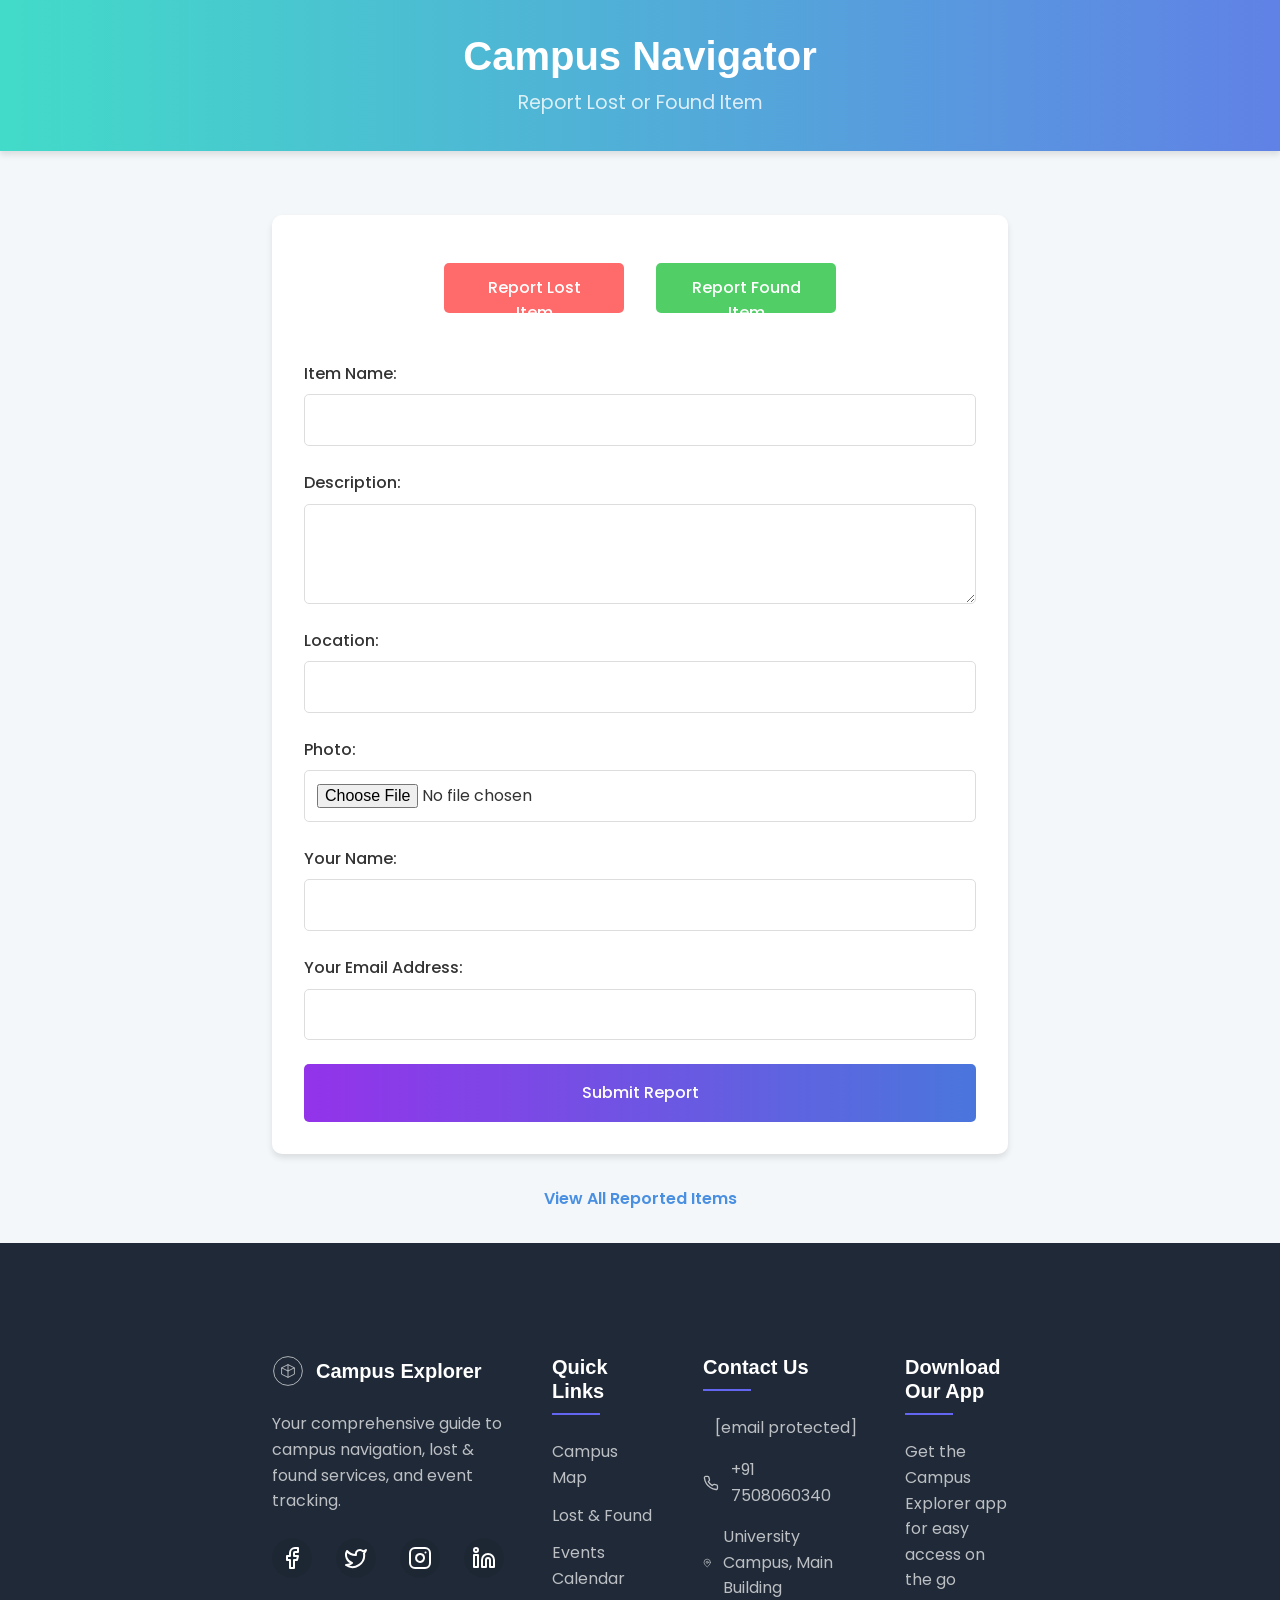
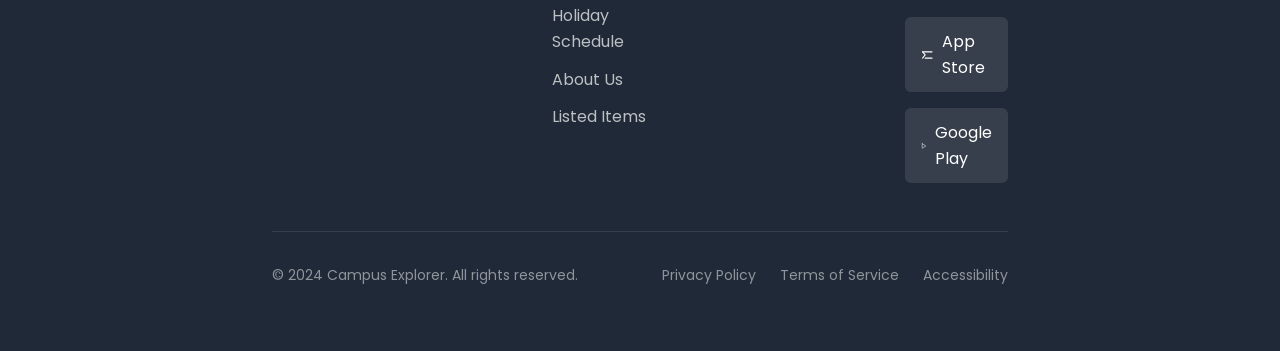
==== J-lost-form.html @ 0ab84459 "Update J-lost-form.html" ====
<!DOCTYPE html>
<html lang="en">
<head>
    <meta charset="UTF-8">
    <meta name="viewport" content="width=device-width, initial-scale=1.0">
    <title>Campus Navigator - Report Lost or Found Item</title>
    <link rel = "stylesheet" href = "styles.css">
    <script async src="https://www.googletagmanager.com/gtag/js?id=G-MWQYMQPYED"></script>
    <script>
    window.dataLayer = window.dataLayer || [];
    function gtag() {
    dataLayer.push(arguments);
    }
    gtag('js', new Date());
    gtag('config', 'G-MWQYMQPYED');
    </script>
    <link href="https://fonts.googleapis.com/css2?family=Poppins:wght@300;400;500;600;700&display=swap" rel="stylesheet">
    <style>
        :root {
            --primary-color: #4a90e2;
            --secondary-color: #f39c12;
            --background-color: #f4f7f9;
            --text-color: #333;
            --card-background: #ffffff;
            --shadow-color: rgba(0, 0, 0, 0.1);
        }

        * {
            margin: 0;
            padding: 0;
            box-sizing: border-box;
        }

        body {
            font-family: 'Poppins', sans-serif;
            background-color: var(--background-color);
            color: var(--text-color);
            line-height: 1.6;
        }

        .container {
            max-width: 800px;
            margin: 0 auto;
            padding: 2rem;
        }

        header {
            background: linear-gradient(to right,#42dbc9, #6081e6);
            color: white;
            text-align: center;
            padding: 2rem 0;
            margin-bottom: 2rem;
            box-shadow: 0 4px 6px var(--shadow-color);
        }

        h1 {
            font-size: 2.5rem;
            margin-bottom: 0.5rem;
        }

        .subtitle {
            font-size: 1.2rem;
            opacity: 0.8;
        }

        .form-container {
            background-color: var(--card-background);
            border-radius: 10px;
            padding: 2rem;
            box-shadow: 0 4px 6px var(--shadow-color);
        }

        .button-container {
            display: flex;
            justify-content: center;
            margin-bottom: 2rem;
        }

        .toggle-button {
            padding: 0.75rem 1.5rem;
            margin: 1rem;
            font-size: 1rem;
            border: none;
            border-radius: 5px;
            cursor: pointer;
            transition: background-color 0.3s ease, transform 0.1s, opacity 0.3s;
            font-weight: 500;
            width: 180px;
            height: 50px;
        }

        .toggle-button:hover {
            transform: translateY(-2px);
        }

        .toggle-button:active {
            transform: translateY(0);
        }

        .toggle-button.lost {
            background-color: #ff6b6b;
            color: white;
        }

        .toggle-button.found {
            background-color: #51cf66;
            color: white;
        }

        .toggle-button.inactive {
            opacity: 0.6;
        }

        form {
            display: flex;
            flex-direction: column;
        }

        label {
            margin-bottom: 0.5rem;
            font-weight: 500;
        }

        input, textarea {
            padding: 0.75rem;
            margin-bottom: 1.5rem;
            border: 1px solid #ddd;
            border-radius: 5px;
            font-size: 1rem;
            transition: border-color 0.3s ease;
        }

        input:focus, textarea:focus {
            outline: none;
            border-color: var(--primary-color);
        }

        textarea {
            resize: vertical;
            min-height: 100px;
        }

        button[type="submit"] {
            background: linear-gradient(to right, #9333ea,#4a76dc);
            color: white;
            padding: 1rem;
            border: none;
            border-radius: 5px;
            font-size: 1rem;
            cursor: pointer;
            transition: background-color 0.3s ease;
            font-weight: 500;
        }

        button[type="submit"]:hover {
            background-color: #3a7bd5;
        }

        .success-message, .error-message {
            padding: 1rem;
            border-radius: 5px;
            margin-top: 1rem;
            text-align: center;
            font-weight: 500;
        }

        .success-message {
            background-color: #d4edda;
            color: #155724;
        }

        .error-message {
            background-color: #f8d7da;
            color: #721c24;
        }

        .view-items-link {
            display: block;
            text-align: center;
            margin-top: 2rem;
            color: var(--primary-color);
            text-decoration: none;
            font-weight: 600;
            transition: color 0.3s ease;
        }

        .view-items-link:hover {
            color: #3a7bd5;
        }

        #verifyOTPButton {
            background: linear-gradient(to right, #9333ea, #db2777);
            color: white;
            padding: 0.4rem;
            border: none;
            border-radius: 5px;
            font-size: 1rem;
            cursor: pointer;
            transition: background-color 0.3s ease;
            font-weight: 500;
        }

        @media (max-width: 768px) {
            .container {
                padding: 1rem;
            }

            h1 {
                font-size: 2rem;
            }

            .form-container {
                padding: 1.5rem;
            }
        }
    </style>
</head>
<body>
    <header>
        <h1>Campus Navigator</h1>
        <p class="subtitle">Report Lost or Found Item</p>
    </header>

    <div class="container">
        <div class="form-container">
            <div class="button-container">
                <button id="lostButton" class="toggle-button lost">Report Lost Item</button>
                <button id="foundButton" class="toggle-button found">Report Found Item</button>
            </div>
            <form id="itemForm" enctype="multipart/form-data">
                <label for="name">Item Name:</label>
                <input type="text" id="name" name="name" required>
                
                <label for="description">Description:</label>
                <textarea id="description" name="description" required></textarea>
                
                <label for="location">Location:</label>
                <input type="text" id="location" name="location" required>
                
                <label for="photo">Photo:</label>
                <input type="file" id="photo" name="photo" accept="image/*">
                
                <label for="yourName">Your Name:</label>
                <input type="text" id="yourName" name="yourName" required>
                
                <label for="yourEmail">Your Email Address:</label>
                <input type="email" id="yourEmail" name="yourEmail" required pattern="^[a-zA-Z0-9]+[0-9]{4}\.(?:be|btech|mtech|phd)[a-zA-Z]{2,4}[0-9]{2}@chitkara\.edu\.in$" title="Please use your Chitkara University email (e.g., yourname1234.besce24@chitkara.edu.in)">
                
                <input type="hidden" id="status" name="status" value="lost">

                <div id="otpSection" style="display: none;">
                    <label for="otp">Enter OTP:</label>
                    <input type="text" id="otp" name="otp" required>
                    <button type="button" id="verifyOTPButton">Verify OTP</button>
                </div>
                
                <button type="submit">Submit Report</button>
            </form>
        </div>
        <div id="message"></div>
        <a href="M-listeditems.html" class="view-items-link">View All Reported Items</a>
    </div>

    <!-- Footer -->
    <footer class="footer">
        <div class="container">
            <div class="footer-grid">
                <div class="footer-section">
                    <div class="footer-logo">
                        <svg viewBox="0 0 100 100" fill="none" xmlns="http://www.w3.org/2000/svg" class="logo-svg">
                            <circle cx="50" cy="50" r="45" stroke="currentColor" stroke-width="2"/>
                            <path d="M30 40L50 30L70 40V60L50 70L30 60V40Z" stroke="currentColor" stroke-width="2"/>
                            <path d="M50 30V50M50 50V70M50 50L30 40M50 50L70 40" stroke="currentColor" stroke-width="2"/>
                        </svg>
                        <span>Campus Explorer</span>
                    </div>
                    <p>Your comprehensive guide to campus navigation, lost & found services, and event tracking.</p>
                    <div class="social-links">
                        <a href="#" class="social-link" aria-label="Facebook">
                            <svg xmlns="http://www.w3.org/2000/svg" width="24" height="24" viewBox="0 0 24 24" fill="none" stroke="currentColor" stroke-width="2" stroke-linecap="round" stroke-linejoin="round"><path d="M18 2h-3a5 5 0 0 0-5 5v3H7v4h3v8h4v-8h3l1-4h-4V7a1 1 0 0 1 1-1h3z"></path></svg>
                        </a>
                        <a href="#" class="social-link" aria-label="Twitter">
                            <svg xmlns="http://www.w3.org/2000/svg" width="24" height="24" viewBox="0 0 24 24" fill="none" stroke="currentColor" stroke-width="2" stroke-linecap="round" stroke-linejoin="round"><path d="M22 4s-.7 2.1-2 3.4c1.6 10-9.4 17.3-18 11.6 2.2.1 4.4-.6 6-2C3 15.5.5 9.6 3 5c2.2 2.6 5.6 4.1 9 4-.9-4.2 4-6.6 7-3.8 1.1 0 3-1.2 3-1.2z"></path></svg>
                        </a>
                        <a href="#" class="social-link" aria-label="Instagram">
                            <svg xmlns="http://www.w3.org/2000/svg" width="24" height="24" viewBox="0 0 24 24" fill="none" stroke="currentColor" stroke-width="2" stroke-linecap="round" stroke-linejoin="round"><rect x="2" y="2" width="20" height="20" rx="5" ry="5"></rect><path d="M16 11.37A4 4 0 1 1 12.63 8 4 4 0 0 1 16 11.37z"></path><line x1="17.5" y1="6.5" x2="17.51" y2="6.5"></line></svg>
                        </a>
                        <a href="#" class="social-link" aria-label="LinkedIn">
                            <svg xmlns="http://www.w3.org/2000/svg" width="24" height="24" viewBox="0 0 24 24" fill="none" stroke="currentColor" stroke-width="2" stroke-linecap="round" stroke-linejoin="round"><path d="M16 8a6 6 0 0 1 6 6v7h-4v-7a2 2 0 0 0-2-2 2 2 0 0 0-2 2v7h-4v-7a6 6 0 0 1 6-6z"></path><rect x="2" y="9" width="4" height="12"></rect><circle cx="4" cy="4" r="2"></circle></svg>
                        </a>
                    </div>
                </div>

                <div class="footer-section">
                    <h3>Quick Links</h3>
                    <ul class="footer-links">
                        <li><a href="#map">Campus Map</a></li>
                        <li><a href="#lost-found">Lost & Found</a></li>
                        <li><a href="#events">Events Calendar</a></li>
                        <li><a href="#holidays">Holiday Schedule</a></li>
                        <li><a href="#about">About Us</a></li>
                        <li><a href="#listed-items">Listed Items</a></li>
                    </ul>
                </div>

                <div class="footer-section">
                    <h3>Contact Us</h3>
                    <ul class="contact-info">
                        <li>
                            <svg xmlns="http://www.w3.org/2000/svg" width="16" height="16" viewBox="0 0 24 24" fill="none" stroke="currentColor" stroke-width="2" stroke-linecap="round" stroke-linejoin="round"><path d="M4 4h16c1.1 0 2 .9 2 2v12c0 1.1-.9 2-2 2H4c-1.1 0-2-.9-2-2V6c0-1.1.9-2 2-2z"></path><polyline points="22,6 12,13 2,6"></polyline></svg>
                            <a href="/cdn-cgi/l/email-protection#e98a86879d888a9da98a8884999c9a8c919985869b8c9bc78c8d9c"><span class="__cf_email__" data-cfemail="15767a7b6174766155767478656066706d65797a6770673b707160">[email&#160;protected]</span></a>
                        </li>
                        <li>
                            <svg xmlns="http://www.w3.org/2000/svg" width="16" height="16" viewBox="0 0 24 24" fill="none" stroke="currentColor" stroke-width="2" stroke-linecap="round" stroke-linejoin="round"><path d="M22 16.92v3a2 2 0 0 1-2.18 2 19.79 19.79 0 0 1-8.63-3.07 19.5 19.5 0 0 1-6-6 19.79 19.79 0 0 1-3.07-8.67A2 2 0 0 1 4.11 2h3a2 2 0 0 1 2 1.72 12.84 12.84 0 0 0 .7 2.81 2 2 0 0 1-.45 2.11L8.09 9.91a16 16 0 0 0 6 6l1.27-1.27a2 2 0 0 1 2.11-.45 12.84 12.84 0 0 0 2.81.7A2 2 0 0 1 22 16.92z"></path></svg>
                            <a href="tel:+917508060340">+91 7508060340</a>
                        </li>
                        <li>
                            <svg xmlns="http://www.w3.org/2000/svg" width="16" height="16" viewBox="0 0 24 24" fill="none" stroke="currentColor" stroke-width="2" stroke-linecap="round" stroke-linejoin="round"><path d="M21 10c0 7-9 13-9 13s-9-6-9-13a9 9 0 0 1 18 0z"></path><circle cx="12" cy="10" r="3"></circle></svg>
                            University Campus, Main Building
                        </li>
                    </ul>
                </div>

                <div class="footer-section">
                    <h3>Download Our App</h3>
                    <p>Get the Campus Explorer app for easy access on the go</p>
                    <div class="app-buttons">
                        <a href="#" class="app-button">
                            <svg xmlns="http://www.w3.org/2000/svg" width="20" height="20" viewBox="0 0 24 24" fill="none" stroke="currentColor" stroke-width="2" stroke-linecap="round" stroke-linejoin="round"><path d="M3 6l5 5.794L3 18"/><path d="M3 6h18"/><path d="M21 18H8"/></svg>
                            App Store
                        </a>
                        <a href="#" class="app-button">
                            <svg xmlns="http://www.w3.org/2000/svg" width="20" height="20" viewBox="0 0 24 24" fill="none" stroke="currentColor" stroke-width="2" stroke-linecap="round" stroke-linejoin="round"><polygon points="5 3 19 12 5 21 5 3"></polygon></svg>
                            Google Play
                        </a>
                    </div>
                </div>
            </div>

            <div class="footer-bottom">
                <p>&copy; 2024 Campus Explorer. All rights reserved.</p>
                <div class="footer-bottom-links">
                    <a href="#">Privacy Policy</a>
                    <a href="#">Terms of Service</a>
                    <a href="#">Accessibility</a>
                </div>
            </div>
        </div>
    </footer>
    
    <script>
        const API_URL = 'https://campusnav.onrender.com/api';
        let currentStatus = 'lost';
        let emailVerified = false;

        const lostButton = document.getElementById('lostButton');
        const foundButton = document.getElementById('foundButton');
        const form = document.getElementById('itemForm');
        const messageDiv = document.getElementById('message');
        const emailInput = document.getElementById('yourEmail');
        const otpSection = document.getElementById('otpSection');
        const verifyOTPButton = document.getElementById('verifyOTPButton');

        lostButton.addEventListener('click', () => setStatus('lost'));
        foundButton.addEventListener('click', () => setStatus('found'));

        function setStatus(status) {
            currentStatus = status;
            lostButton.classList.toggle('inactive', status !== 'lost');
            foundButton.classList.toggle('inactive', status !== 'found');
            form.querySelector('button[type="submit"]').style.background = 
                status === 'lost' ? 'linear-gradient(to right, #ff6b6b, #ff8e8e)' : 'linear-gradient(to right, #51cf66, #69db7c)';
            document.getElementById('status').value = status;
            console.log('Status set to:', status); // Add this line for debugging
        }

        emailInput.addEventListener('blur', async () => {
            if (emailInput.checkValidity()) {
                try {
                    const response = await fetch(`${API_URL}/request-otp`, {
                        method: 'POST',
                        headers: {
                            'Content-Type': 'application/json',
                        },
                        body: JSON.stringify({ email: emailInput.value }),
                    });

                    if (response.ok) {
                        showMessage('OTP sent to your email. Please check and enter below.', 'success');
                        otpSection.style.display = 'block';
                        emailVerified = false; // Reset verification status
                    } else {
                        showMessage('Error sending OTP. Please try again.', 'error');
                    }
                } catch (error) {
                    console.error('Error:', error);
                    showMessage('An error occurred. Please try again later.', 'error');
                }
            }
        });

        verifyOTPButton.addEventListener('click', async () => {
            const otp = document.getElementById('otp').value;
            try {
                const response = await fetch(`${API_URL}/verify-otp`, {
                    method: 'POST',
                    headers: {
                        'Content-Type': 'application/json',
                    },
                    body: JSON.stringify({ 
                        email: emailInput.value, 
                        otp: otp 
                    }),
                });

                const data = await response.json();
                if (response.ok) {
                    showMessage('Email verified successfully!', 'success');
                    emailVerified = true;
                    otpSection.style.display = 'none';
                } else {
                    showMessage(data.message || 'Invalid OTP. Please try again.', 'error');
                    emailVerified = false;
                }
            } catch (error) {
                console.error('Error:', error);
                showMessage('An error occurred. Please try again later.', 'error');
                emailVerified = false;
            }
        });

        form.addEventListener('submit', async (e) => {
            e.preventDefault();
            if (!emailVerified) {
                showMessage('Please verify your email before submitting.', 'error');
                return;
            }

            const formData = new FormData(form);
            // Make sure status is sent as a single string value
            const statusInput = document.getElementById('status');
            formData.set('status', statusInput.value);

            try {
                const response = await fetch(`${API_URL}/items`, {
                    method: 'POST',
                    body: formData,
                });

                const data = await response.json();
                if (response.ok) {
                    showMessage('Item reported successfully!', 'success');
                    form.reset();
                    emailVerified = false;
                    otpSection.style.display = 'none';
                } else {
                    showMessage(data.message || 'Error reporting item. Please try again.', 'error');
                }
            } catch (error) {
                console.error('Error:', error);
                showMessage('An error occurred. Please try again later.', 'error');
            }
        });

        function showMessage(text, type) {
            messageDiv.textContent = text;
            messageDiv.className = type === 'success' ? 'success-message' : 'error-message';
            messageDiv.style.display = 'block';
            setTimeout(() => {
                messageDiv.style.display = 'none';
                messageDiv.textContent = '';
                messageDiv.className = '';
            }, 5000);
        }
    </script>
</body>
</html>
---- styles.css ----
/* Base Styles */
:root {
    --color-primary: #6366f1;
    --color-primary-light: #818cf8;
    --color-primary-dark: #4f46e5;
    --color-secondary: #10b981;
    --color-secondary-light: #34d399;
    --color-secondary-dark: #059669;
    --color-accent: #f97316;
    --color-accent-light: #fb923c;
    --color-accent-dark: #ea580c;
    --color-background: #ffffff;
    --color-background-alt: #f9fafb;
    --color-text: #1f2937;
    --color-text-light: #4b5563;
    --color-text-lighter: #9ca3af;
    --color-border: #e5e7eb;
    --color-success: #10b981;
    --color-warning: #f59e0b;
    --color-error: #ef4444;
    --color-info: #3b82f6;
    --font-sans: 'Inter', -apple-system, BlinkMacSystemFont, 'Segoe UI', Roboto, Oxygen, Ubuntu, Cantarell, 'Open Sans', 'Helvetica Neue', sans-serif;
    --font-display: 'Space Grotesk', var(--font-sans);
    --shadow-sm: 0 1px 2px 0 rgba(0, 0, 0, 0.05);
    --shadow: 0 4px 6px -1px rgba(0, 0, 0, 0.1), 0 2px 4px -1px rgba(0, 0, 0, 0.06);
    --shadow-md: 0 10px 15px -3px rgba(0, 0, 0, 0.1), 0 4px 6px -2px rgba(0, 0, 0, 0.05);
    --shadow-lg: 0 20px 25px -5px rgba(0, 0, 0, 0.1), 0 10px 10px -5px rgba(0, 0, 0, 0.04);
    --shadow-xl: 0 25px 50px -12px rgba(0, 0, 0, 0.25);
    --radius-sm: 0.125rem;
    --radius: 0.25rem;
    --radius-md: 0.375rem;
    --radius-lg: 0.5rem;
    --radius-xl: 1rem;
    --radius-full: 9999px;
    --transition: 0.3s ease;
    --transition-fast: 0.15s ease;
    --transition-slow: 0.5s ease;
    --easing: cubic-bezier(0.16, 1, 0.3, 1);
}

/* Reset & Base Styles */
*, *::before, *::after {
    box-sizing: border-box;
    margin: 0;
    padding: 0;
}

html {
    font-size: 16px;
    scroll-behavior: smooth;
    -webkit-font-smoothing: antialiased;
    -moz-osx-font-smoothing: grayscale;
}

body {
    font-family: var(--font-sans);
    color: var(--color-text);
    background-color: var(--color-background);
    line-height: 1.5;
    overflow-x: hidden;
    position: relative;
}

img, svg {
    display: block;
    max-width: 100%;
}

a {
    color: inherit;
    text-decoration: none;
    transition: color var(--transition-fast);
}

button, input, textarea, select {
    font: inherit;
    color: inherit;
    border: none;
    background: none;
}

button {
    cursor: pointer;
}

ul, ol {
    list-style: none;
}

/* Custom Cursor */
.cursor {
    position: fixed;
    width: 20px;
    height: 20px;
    border-radius: 50%;
    background-color: rgba(99, 102, 241, 0.3);
    pointer-events: none;
    mix-blend-mode: difference;
    z-index: 9999;
    transform: translate(-50%, -50%);
    transition: transform 0.1s ease, width 0.3s ease, height 0.3s ease, background-color 0.3s ease;
    display: none;
}

@media (pointer: fine) {
    .cursor {
        display: block;
    }
}

/* Noise Overlay */
.noise-overlay {
    position: fixed;
    top: 0;
    left: 0;
    width: 100%;
    height: 100%;
    background-image: url("data:image/svg+xml,%3Csvg viewBox='0 0 200 200' xmlns='http://www.w3.org/2000/svg'%3E%3Cfilter id='noiseFilter'%3E%3CfeTurbulence type='fractalNoise' baseFrequency='0.65' numOctaves='3' stitchTiles='stitch'/%3E%3C/filter%3E%3Crect width='100%25' height='100%25' filter='url(%23noiseFilter)'/%3E%3C/svg%3E");
    opacity: 0.03;
    pointer-events: none;
    z-index: 9998;
}

/* Loader */
.loader {
    position: fixed;
    top: 0;
    left: 0;
    width: 100%;
    height: 100%;
    background-color: var(--color-background);
    display: flex;
    justify-content: center;
    align-items: center;
    z-index: 9999;
    transition: opacity 0.5s ease, visibility 0.5s ease;
}

.loader-content {
    display: flex;
    flex-direction: column;
    align-items: center;
    gap: 2rem;
}

.loader-logo {
    width: 80px;
    height: 80px;
    color: var(--color-primary);
    animation: pulse 2s infinite;
}

.loader-progress {
    width: 200px;
    height: 4px;
    background-color: var(--color-border);
    border-radius: var(--radius-full);
    overflow: hidden;
    position: relative;
}

.loader-bar {
    position: absolute;
    top: 0;
    left: 0;
    height: 100%;
    width: 0;
    background-color: var(--color-primary);
    border-radius: var(--radius-full);
    transition: width 0.3s ease;
}

.loader-text {
    font-family: var(--font-display);
    font-size: 1rem;
    color: var(--color-text-light);
    letter-spacing: 0.05em;
}

@keyframes pulse {
    0% {
        transform: scale(1);
        opacity: 1;
    }
    50% {
        transform: scale(1.05);
        opacity: 0.8;
    }
    100% {
        transform: scale(1);
        opacity: 1;
    }
}

/* Container */
.container {
    width: 100%;
    max-width: 1280px;
    margin: 0 auto;
    padding: 0 1.5rem;
}

@media (min-width: 768px) {
    .container {
        padding: 0 2rem;
    }
}

@media (min-width: 1024px) {
    .container {
        padding: 0 3rem;
    }
}

/* Typography */
h1, h2, h3, h4, h5, h6 {
    font-family: var(--font-display);
    font-weight: 700;
    line-height: 1.2;
}

/* Buttons */
.btn {
    display: inline-flex;
    align-items: center;
    justify-content: center;
    padding: 0.75rem 1.5rem;
    border-radius: var(--radius-md);
    font-weight: 500;
    transition: all var(--transition-fast);
    position: relative;
    overflow: hidden;
    z-index: 1;
}

.btn::before {
    content: '';
    position: absolute;
    top: 0;
    left: 0;
    width: 0;
    height: 100%;
    background-color: rgba(255, 255, 255, 0.1);
    z-index: -1;
    transition: width 0.3s ease;
}

.btn:hover::before {
    width: 100%;
}

.btn-primary {
    background-color: var(--color-primary);
    color: white;
}

.btn-primary:hover {
    background-color: var(--color-primary-dark);
}

.btn-secondary {
    background-color: transparent;
    color: var(--color-primary);
    border: 1px solid var(--color-primary);
}

.btn-secondary:hover {
    background-color: rgba(99, 102, 241, 0.05);
}

/* Header */
.header {
    position: fixed;
    top: 0;
    left: 0;
    width: 100%;
    z-index: 100;
    transition: background-color 0.3s ease, box-shadow 0.3s ease;
    padding: 1rem 0;
}

.header.scrolled {
    background-color: rgba(255, 255, 255, 0.9);
    backdrop-filter: blur(10px);
    box-shadow: var(--shadow);
}

.header-container {
    display: flex;
    align-items: center;
    justify-content: space-between;
}

.logo {
    display: flex;
    align-items: center;
    gap: 0.75rem;
    font-family: var(--font-display);
    font-weight: 700;
    font-size: 1.25rem;
    color: var(--color-primary);
}

.logo-svg {
    width: 2rem;
    height: 2rem;
}

.nav-desktop {
    display: none;
}

@media (min-width: 768px) {
    .nav-desktop {
        display: flex;
        align-items: center;
        gap: 2rem;
    }
}

.nav-link {
    position: relative;
    font-weight: 500;
    transition: color var(--transition-fast);
}

.nav-link::after {
    content: '';
    position: absolute;
    bottom: -4px;
    left: 0;
    width: 0;
    height: 2px;
    background-color: var(--color-primary);
    transition: width var(--transition-fast);
}

.nav-link:hover {
    color: var(--color-primary);
}

.nav-link:hover::after {
    width: 100%;
}

.menu-toggle {
    display: flex;
    flex-direction: column;
    justify-content: center;
    align-items: center;
    width: 2.5rem;
    height: 2.5rem;
    border-radius: var(--radius-md);
    transition: background-color var(--transition-fast);
}

.menu-toggle:hover {
    background-color: rgba(0, 0, 0, 0.05);
}

.menu-icon {
    position: relative;
    width: 24px;
    height: 20px;
}

.menu-icon span {
    position: absolute;
    left: 0;
    width: 100%;
    height: 2px;
    background-color: var(--color-text);
    transition: transform var(--transition-fast), opacity var(--transition-fast);
}

.menu-icon span:first-child {
    top: 0;
}

.menu-icon span:last-child {
    bottom: 0;
}

.menu-toggle.active .menu-icon span:first-child {
    transform: translateY(9px) rotate(45deg);
}

.menu-toggle.active .menu-icon span:last-child {
    transform: translateY(-9px) rotate(-45deg);
}

@media (min-width: 768px) {
    .menu-toggle {
        display: none;
    }
}

/* Mobile Menu */
.mobile-menu {
    position: fixed;
    top: 0;
    left: 0;
    width: 100%;
    height: 100%;
    background-color: var(--color-background);
    z-index: 99;
    padding-top: 5rem;
    transform: translateX(100%);
    transition: transform var(--transition);
    overflow-y: auto;
}

.mobile-menu.active {
    transform: translateX(0);
}

.mobile-menu-container {
    display: flex;
    flex-direction: column;
    justify-content: space-between;
    height: calc(100% - 5rem);
    padding: 2rem 1.5rem;
}

.nav-mobile {
    display: flex;
    flex-direction: column;
    gap: 1.5rem;
}

.nav-mobile .nav-link {
    font-size: 1.5rem;
    font-weight: 600;
}

.mobile-menu-footer {
    margin-top: 2rem;
    text-align: center;
}

.social-links {
    display: flex;
    justify-content: center;
    gap: 1.5rem;
    margin-bottom: 1.5rem;
}

.social-link {
    display: flex;
    align-items: center;
    justify-content: center;
    width: 2.5rem;
    height: 2.5rem;
    border-radius: var(--radius-full);
    background-color: rgba(0, 0, 0, 0.05);
    transition: background-color var(--transition-fast), color var(--transition-fast);
}

.social-link:hover {
    background-color: var(--color-primary);
    color: white;
}

/* Hero Section */
.hero {
    position: relative;
    min-height: 100vh;
    display: flex;
    align-items: center;
    overflow: hidden;
    padding: 6rem 0 3rem;
}

.hero-background {
    position: absolute;
    top: 0;
    left: 0;
    width: 100%;
    height: 100%;
    z-index: -1;
}

#heroCanvas {
    width: 100%;
    height: 100%;
}

.hero-container {
    display: flex;
    flex-direction: column;
    align-items: center;
    gap: 3rem;
}

@media (min-width: 1024px) {
    .hero-container {
        flex-direction: row;
        justify-content: space-between;
    }
}

.hero-content {
    max-width: 600px;
    z-index: 1;
}

.hero-title {
    font-size: 2.5rem;
    margin-bottom: 1.5rem;
    line-height: 1.1;
    color: var(--color-text);
}

@media (min-width: 768px) {
    .hero-title {
        font-size: 3.5rem;
    }
}

@media (min-width: 1024px) {
    .hero-title {
        font-size: 4rem;
    }
}

.hero-description {
    font-size: 1.125rem;
    color: var(--color-text-light);
    margin-bottom: 2rem;
    max-width: 500px;
}

.hero-buttons {
    display: flex;
    gap: 1rem;
    flex-wrap: wrap;
}

.hero-3d-model {
    width: 100%;
    height: 300px;
    position: relative;
}

@media (min-width: 768px) {
    .hero-3d-model {
        height: 400px;
    }
}

@media (min-width: 1024px) {
    .hero-3d-model {
        width: 50%;
        height: 500px;
    }
}

#model-container {
    width: 100%;
    height: 100%;
    position: relative;
}

.reveal-text {
    display: block;
    overflow: hidden;
    position: relative;
}

.reveal-text::after {
    content: '';
    position: absolute;
    top: 0;
    left: 0;
    width: 100%;
    height: 100%;
    background-color: var(--color-primary);
    transform: translateX(-100%);
    animation: reveal 1s var(--easing) forwards;
}

.reveal-text:nth-child(2)::after {
    animation-delay: 0.2s;
}

.reveal-text:nth-child(3)::after {
    animation-delay: 0.4s;
}

.reveal-text-delay {
    opacity: 0;
    animation: fadeIn 0.5s ease forwards;
    animation-delay: 1s;
}

@keyframes reveal {
    0% {
        transform: translateX(-100%);
    }
    50% {
        transform: translateX(0);
    }
    100% {
        transform: translateX(100%);
    }
}

@keyframes fadeIn {
    0% {
        opacity: 0;
        transform: translateY(20px);
    }
    100% {
        opacity: 1;
        transform: translateY(0);
    }
}

.scroll-indicator {
    position: absolute;
    bottom: 2rem;
    left: 50%;
    transform: translateX(-50%);
    display: flex;
    flex-direction: column;
    align-items: center;
    gap: 0.5rem;
    color: var(--color-text-light);
    font-size: 0.875rem;
    animation: bounce 2s infinite;
}

.scroll-icon {
    display: flex;
    align-items: center;
    justify-content: center;
    width: 2.5rem;
    height: 2.5rem;
    border-radius: var(--radius-full);
    background-color: rgba(255, 255, 255, 0.1);
    backdrop-filter: blur(10px);
    box-shadow: var(--shadow);
}

@keyframes bounce {
    0%, 20%, 50%, 80%, 100% {
        transform: translateY(0) translateX(-50%);
    }
    40% {
        transform: translateY(-10px) translateX(-50%);
    }
    60% {
        transform: translateY(-5px) translateX(-50%);
    }
}

/* Section Styles */
section {
    padding: 5rem 0;
}

.section-header {
    text-align: center;
    max-width: 800px;
    margin: 0 auto 4rem;
}

.section-subtitle {
    display: inline-block;
    font-size: 0.875rem;
    font-weight: 600;
    text-transform: uppercase;
    letter-spacing: 0.05em;
    color: var(--color-primary);
    margin-bottom: 0.5rem;
    position: relative;
}

.section-subtitle::before,
.section-subtitle::after {
    content: '';
    position: absolute;
    top: 50%;
    width: 1.5rem;
    height: 1px;
    background-color: var(--color-primary);
}

.section-subtitle::before {
    left: -2rem;
}

.section-subtitle::after {
    right: -2rem;
}

.section-title {
    font-size: 2rem;
    margin-bottom: 1rem;
    color: var(--color-text);
}

@media (min-width: 768px) {
    .section-title {
        font-size: 2.5rem;
    }
}

.section-description {
    font-size: 1.125rem;
    color: var(--color-text-light);
    max-width: 600px;
    margin: 0 auto;
}

/* Map Section */
.map-section {
    background-color: var(--color-background-alt);
}

.map-container {
    display: flex;
    flex-direction: column;
    gap: 2rem;
}

.map-controls {
    display: flex;
    gap: 1rem;
    flex-wrap: wrap;
    justify-content: center;
}

.map-control-btn {
    display: flex;
    align-items: center;
    gap: 0.5rem;
    padding: 0.5rem 1rem;
    border-radius: var(--radius-md);
    font-weight: 500;
    transition: all var(--transition-fast);
    background-color: white;
    box-shadow: var(--shadow-sm);
}

.map-control-btn.active {
    background-color: var(--color-primary);
    color: white;
}

.map-control-btn:hover:not(.active) {
    background-color: rgba(0, 0, 0, 0.05);
}

.map-wrapper {
    position: relative;
    width: 100%;
    height: 400px;
    border-radius: var(--radius-lg);
    overflow: hidden;
    box-shadow: var(--shadow-lg);
}

@media (min-width: 768px) {
    .map-wrapper {
        height: 500px;
    }
}

.map-overlay {
    position: absolute;
    top: 1rem;
    left: 1rem;
    z-index: 10;
    display: flex;
    flex-direction: column;
    gap: 1rem;
    max-width: 300px;
}

.map-search {
    display: flex;
    align-items: center;
    background-color: white;
    border-radius: var(--radius-md);
    padding: 0.5rem;
    box-shadow: var(--shadow);
}

.map-search-input {
    flex: 1;
    padding: 0.5rem;
    border-radius: var(--radius-md);
}

.map-search-btn {
    display: flex;
    align-items: center;
    justify-content: center;
    width: 2rem;
    height: 2rem;
    border-radius: var(--radius-md);
    background-color: var(--color-primary);
    color: white;
}

.map-legend {
    background-color: white;
    border-radius: var(--radius-md);
    padding: 1rem;
    box-shadow: var(--shadow);
}

.legend-item {
    display: flex;
    align-items: center;
    gap: 0.5rem;
    margin-bottom: 0.5rem;
}

.legend-item:last-child {
    margin-bottom: 0;
}

.legend-color {
    width: 1rem;
    height: 1rem;
    border-radius: var(--radius-sm);
}

.legend-text {
    font-size: 0.875rem;
}

.map-iframe {
    width: 100%;
    height: 100%;
}

.map-info {
    margin-top: 2rem;
}

.map-stats {
    display: grid;
    grid-template-columns: repeat(2, 1fr);
    gap: 1.5rem;
}

@media (min-width: 768px) {
    .map-stats {
        grid-template-columns: repeat(4, 1fr);
    }
}

.stat-item {
    text-align: center;
    background-color: white;
    padding: 1.5rem;
    border-radius: var(--radius-lg);
    box-shadow: var(--shadow);
}

.stat-value {
    font-family: var(--font-display);
    font-size: 2rem;
    font-weight: 700;
    color: var(--color-primary);
    margin-bottom: 0.5rem;
}

.stat-label {
    font-size: 0.875rem;
    color: var(--color-text-light);
}

/* Lost & Found Section */
.lost-found-features {
    display: grid;
    grid-template-columns: 1fr;
    gap: 2rem;
    margin-bottom: 4rem;
}

@media (min-width: 640px) {
    .lost-found-features {
        grid-template-columns: repeat(2, 1fr);
    }
}

@media (min-width: 1024px) {
    .lost-found-features {
        grid-template-columns: repeat(4, 1fr);
    }
}

.feature-card {
    background-color: white;
    border-radius: var(--radius-lg);
    padding: 2rem;
    box-shadow: var(--shadow);
    transition: transform var(--transition), box-shadow var(--transition);
}

.feature-card:hover {
    transform: translateY(-5px);
    box-shadow: var(--shadow-lg);
}

.feature-icon {
    display: flex;
    align-items: center;
    justify-content: center;
    width: 3rem;
    height: 3rem;
    border-radius: var(--radius-md);
    background-color: rgba(99, 102, 241, 0.1);
    color: var(--color-primary);
    margin-bottom: 1.5rem;
}

.feature-title {
    font-size: 1.25rem;
    margin-bottom: 1rem;
}

.feature-description {
    color: var(--color-text-light);
    font-size: 0.875rem;
}

.lost-found-cta {
    background-color: var(--color-primary);
    border-radius: var(--radius-lg);
    padding: 2.5rem;
    color: white;
    display: flex;
    flex-direction: column;
    align-items: center;
    gap: 2rem;
    text-align: center;
}

@media (min-width: 768px) {
    .lost-found-cta {
        flex-direction: row;
        justify-content: space-between;
        text-align: left;
    }
}

.cta-content h3 {
    font-size: 1.5rem;
    margin-bottom: 0.5rem;
}

.cta-content p {
    opacity: 0.8;
}

.cta-buttons {
    display: flex;
    gap: 1rem;
    flex-wrap: wrap;
}

.cta-buttons .btn-secondary {
    background-color: transparent;
    color: white;
    border-color: white;
}

.cta-buttons .btn-secondary:hover {
    background-color: rgba(255, 255, 255, 0.1);
}

/* Events Section */
.events-filter {
    display: flex;
    justify-content: center;
    flex-wrap: wrap;
    gap: 0.5rem;
    margin-bottom: 3rem;
}

.filter-btn {
    padding: 0.5rem 1rem;
    border-radius: var(--radius-full);
    font-size: 0.875rem;
    font-weight: 500;
    transition: all var(--transition-fast);
    background-color: white;
    box-shadow: var(--shadow-sm);
}

.filter-btn.active {
    background-color: var(--color-primary);
    color: white;
}

.filter-btn:hover:not(.active) {
    background-color: rgba(0, 0, 0, 0.05);
}

.events-grid {
    display: grid;
    grid-template-columns: 1fr;
    gap: 2rem;
    margin-bottom: 3rem;
}

@media (min-width: 640px) {
    .events-grid {
        grid-template-columns: repeat(2, 1fr);
    }
}

@media (min-width: 1024px) {
    .events-grid {
        grid-template-columns: repeat(4, 1fr);
    }
}

.event-card {
    background-color: white;
    border-radius: var(--radius-lg);
    overflow: hidden;
    box-shadow: var(--shadow);
    transition: transform var(--transition), box-shadow var(--transition);
}

.event-card:hover {
    transform: translateY(-5px);
    box-shadow: var(--shadow-lg);
}

.event-image {
    position: relative;
    height: 200px;
    overflow: hidden;
}

.event-image img {
    width: 100%;
    height: 100%;
    object-fit: cover;
    transition: transform var(--transition);
}

.event-card:hover .event-image img {
    transform: scale(1.05);
}

.event-date {
    position: absolute;
    top: 1rem;
    right: 1rem;
    background-color: var(--color-primary);
    color: white;
    padding: 0.5rem;
    border-radius: var(--radius-md);
    text-align: center;
    font-weight: 600;
    display: flex;
    flex-direction: column;
    min-width: 60px;
}

.event-month {
    font-size: 0.75rem;
    text-transform: uppercase;
}

.event-day {
    font-size: 1rem;
}

.event-content {
    padding: 1.5rem;
}

.event-tag {
    display: inline-block;
    font-size: 0.75rem;
    font-weight: 600;
    text-transform: uppercase;
    color: var(--color-primary);
    margin-bottom: 0.5rem;
}

.event-title {
    font-size: 1.25rem;
    margin-bottom: 1rem;
}

.event-details {
    display: flex;
    flex-direction: column;
    gap: 0.5rem;
    margin-bottom: 1.5rem;
    font-size: 0.875rem;
    color: var(--color-text-light);
}

.event-location, .event-time {
    display: flex;
    align-items: center;
    gap: 0.5rem;
}

.event-link {
    display: inline-block;
    font-weight: 600;
    color: var(--color-primary);
    position: relative;
}

.event-link::after {
    content: '';
    position: absolute;
    bottom: -2px;
    left: 0;
    width: 0;
    height: 1px;
    background-color: var(--color-primary);
    transition: width var(--transition-fast);
}

.event-link:hover::after {
    width: 100%;
}

.events-footer {
    text-align: center;
}

/* Testimonials Section */
.testimonials-section {
    background-color: var(--color-background-alt);
}

.testimonials-slider {
    position: relative;
    max-width: 800px;
    margin: 0 auto;
    overflow: hidden;
}

.testimonials-track {
    display: flex;
    transition: transform var(--transition);
}

.testimonial-card {
    flex: 0 0 100%;
    padding: 2rem;
    background-color: white;
    border-radius: var(--radius-lg);
    box-shadow: var(--shadow);
}

.testimonial-content {
    position: relative;
    padding-top: 2rem;
    margin-bottom: 2rem;
}

.quote-icon {
    position: absolute;
    top: -1rem;
    left: -0.5rem;
    color: var(--color-primary);
    opacity: 0.2;
}

.testimonial-author {
    display: flex;
    align-items: center;
    gap: 1rem;
}

.author-avatar {
    width: 3rem;
    height: 3rem;
    border-radius: var(--radius-full);
    overflow: hidden;
}

.author-avatar img {
    width: 100%;
    height: 100%;
    object-fit: cover;
}

.author-info h4 {
    font-size: 1rem;
    margin-bottom: 0.25rem;
}

.author-info p {
    font-size: 0.875rem;
    color: var(--color-text-light);
}

.testimonial-controls {
    display: flex;
    align-items: center;
    justify-content: center;
    gap: 1rem;
    margin-top: 2rem;
}

.testimonial-control {
    display: flex;
    align-items: center;
    justify-content: center;
    width: 2.5rem;
    height: 2.5rem;
    border-radius: var(--radius-full);
    background-color: white;
    box-shadow: var(--shadow);
    transition: all var(--transition-fast);
}

.testimonial-control:hover {
    background-color: var(--color-primary);
    color: white;
}

.testimonial-dots {
    display: flex;
    gap: 0.5rem;
}

.dot {
    width: 0.5rem;
    height: 0.5rem;
    border-radius: var(--radius-full);
    background-color: var(--color-border);
    transition: all var(--transition-fast);
}

.dot.active {
    width: 1.5rem;
    background-color: var(--color-primary);
}

/* Newsletter Section */
.newsletter-section {
    padding: 3rem 0;
}

.newsletter-container {
    background-color: var(--color-primary);
    border-radius: var(--radius-lg);
    padding: 3rem 2rem;
    color: white;
    display: flex;
    flex-direction: column;
    align-items: center;
    gap: 2rem;
    text-align: center;
}

@media (min-width: 768px) {
    .newsletter-container {
        flex-direction: row;
        justify-content: space-between;
        text-align: left;
        padding: 3rem;
    }
}

.newsletter-content {
    max-width: 400px;
}

.newsletter-content h2 {
    font-size: 1.75rem;
    margin-bottom: 1rem;
}

.newsletter-content p {
    opacity: 0.8;
}

.newsletter-form {
    width: 100%;
    max-width: 500px;
}

.form-group {
    display: flex;
    flex-direction: column;
    gap: 1rem;
}

@media (min-width: 640px) {
    .form-group {
        flex-direction: row;
    }
}

.form-group input {
    flex: 1;
    padding: 0.75rem 1rem;
    border-radius: var(--radius-md);
    background-color: rgba(255, 255, 255, 0.1);
    color: white;
}

.form-group input::placeholder {
    color: rgba(255, 255, 255, 0.6);
}

.form-disclaimer {
    font-size: 0.75rem;
    opacity: 0.6;
    margin-top: 0.5rem;
}

/* Footer */
.footer {
    background-color: var(--color-text);
    color: white;
    padding: 5rem 0 2rem;
}

.footer-grid {
    display: grid;
    grid-template-columns: 1fr;
    gap: 3rem;
    margin-bottom: 3rem;
}

@media (min-width: 640px) {
    .footer-grid {
        grid-template-columns: repeat(2, 1fr);
    }
}

@media (min-width: 1024px) {
    .footer-grid {
        grid-template-columns: repeat(4, 1fr);
    }
}

.footer-logo {
    display: flex;
    align-items: center;
    gap: 0.75rem;
    font-family: var(--font-display);
    font-weight: 700;
    font-size: 1.25rem;
    margin-bottom: 1.5rem;
}

.footer-section p {
    opacity: 0.7;
    margin-bottom: 1.5rem;
}

.footer-section h3 {
    font-size: 1.25rem;
    margin-bottom: 1.5rem;
    position: relative;
    padding-bottom: 0.75rem;
}

.footer-section h3::after {
    content: '';
    position: absolute;
    bottom: 0;
    left: 0;
    width: 3rem;
    height: 2px;
    background-color: var(--color-primary);
}

.footer-links {
    display: flex;
    flex-direction: column;
    gap: 0.75rem;
}

.footer-links a {
    opacity: 0.7;
    transition: opacity var(--transition-fast);
}

.footer-links a:hover {
    opacity: 1;
    color: var(--color-primary-light);
}

.contact-info {
    display: flex;
    flex-direction: column;
    gap: 1rem;
}

.contact-info li {
    display: flex;
    align-items: center;
    gap: 0.75rem;
    opacity: 0.7;
}

.contact-info a {
    transition: color var(--transition-fast);
}

.contact-info a:hover {
    color: var(--color-primary-light);
}

.app-buttons {
    display: flex;
    gap: 1rem;
    flex-wrap: wrap;
}

.app-button {
    display: flex;
    align-items: center;
    gap: 0.5rem;
    padding: 0.75rem 1rem;
    border-radius: var(--radius-md);
    background-color: rgba(255, 255, 255, 0.1);
    transition: background-color var(--transition-fast);
}

.app-button:hover {
    background-color: rgba(255, 255, 255, 0.2);
}

.footer-bottom {
    display: flex;
    flex-direction: column;
    align-items: center;
    gap: 1rem;
    padding-top: 2rem;
    border-top: 1px solid rgba(255, 255, 255, 0.1);
    text-align: center;
}

@media (min-width: 768px) {
    .footer-bottom {
        flex-direction: row;
        justify-content: space-between;
        text-align: left;
    }
}

.footer-bottom p {
    opacity: 0.5;
    font-size: 0.875rem;
}

.footer-bottom-links {
    display: flex;
    gap: 1.5rem;
}

.footer-bottom-links a {
    opacity: 0.5;
    font-size: 0.875rem;
    transition: opacity var(--transition-fast);
}

.footer-bottom-links a:hover {
    opacity: 1;
}

/* Add these styles to fix the mobile menu issues */

/* Prevent body scrolling when menu is open */
body.menu-open {
  overflow: hidden;
}

/* Add close button styling */
.mobile-menu-close {
  position: absolute;
  top: 1.5rem;
  right: 1.5rem;
  display: flex;
  align-items: center;
  justify-content: center;
  width: 2.5rem;
  height: 2.5rem;
  border-radius: var(--radius-md);
  background-color: rgba(0, 0, 0, 0.05);
  color: var(--color-text);
  transition: background-color var(--transition-fast);
  z-index: 10;
}

.mobile-menu-close:hover {
  background-color: rgba(0, 0, 0, 0.1);
}

/* Improve mobile menu positioning and scrolling */
.mobile-menu {
  position: fixed;
  top: 0;
  left: 0;
  width: 100%;
  height: 100%;
  background-color: var(--color-background);
  z-index: 99;
  transform: translateX(100%);
  transition: transform var(--transition);
  overflow-y: auto;
  display: flex;
  flex-direction: column;
}

.mobile-menu.active {
  transform: translateX(0);
}

.mobile-menu-container {
  display: flex;
  flex-direction: column;
  justify-content: space-between;
  height: 100%;
  padding: 5rem 1.5rem 2rem;
  overflow-y: auto;
}
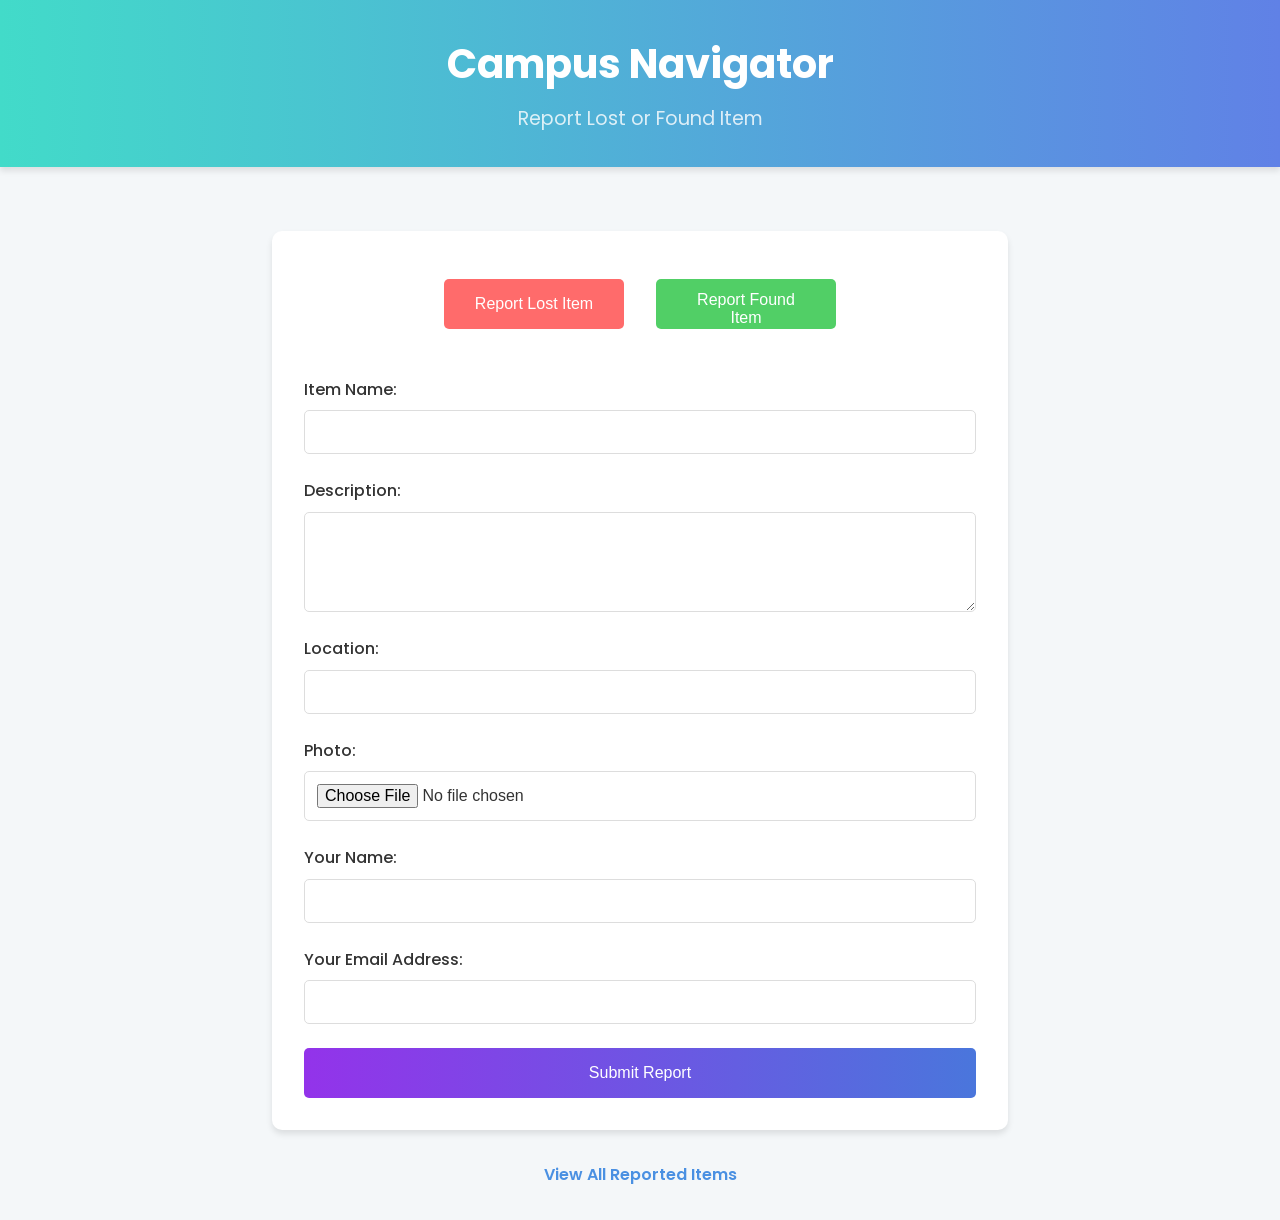
==== commit 1d6e63d4: "Update J-lost-form.html" ====
--- a/J-lost-form.html
+++ b/J-lost-form.html
@@ -4,7 +4,7 @@
     <meta charset="UTF-8">
     <meta name="viewport" content="width=device-width, initial-scale=1.0">
     <title>Campus Navigator - Report Lost or Found Item</title>
-    <link rel = "stylesheet" href = "styles.css">
+   
     <script async src="https://www.googletagmanager.com/gtag/js?id=G-MWQYMQPYED"></script>
     <script>
     window.dataLayer = window.dataLayer || [];
@@ -261,92 +261,7 @@
         <a href="M-listeditems.html" class="view-items-link">View All Reported Items</a>
     </div>
 
-    <!-- Footer -->
-    <footer class="footer">
-        <div class="container">
-            <div class="footer-grid">
-                <div class="footer-section">
-                    <div class="footer-logo">
-                        <svg viewBox="0 0 100 100" fill="none" xmlns="http://www.w3.org/2000/svg" class="logo-svg">
-                            <circle cx="50" cy="50" r="45" stroke="currentColor" stroke-width="2"/>
-                            <path d="M30 40L50 30L70 40V60L50 70L30 60V40Z" stroke="currentColor" stroke-width="2"/>
-                            <path d="M50 30V50M50 50V70M50 50L30 40M50 50L70 40" stroke="currentColor" stroke-width="2"/>
-                        </svg>
-                        <span>Campus Explorer</span>
-                    </div>
-                    <p>Your comprehensive guide to campus navigation, lost & found services, and event tracking.</p>
-                    <div class="social-links">
-                        <a href="#" class="social-link" aria-label="Facebook">
-                            <svg xmlns="http://www.w3.org/2000/svg" width="24" height="24" viewBox="0 0 24 24" fill="none" stroke="currentColor" stroke-width="2" stroke-linecap="round" stroke-linejoin="round"><path d="M18 2h-3a5 5 0 0 0-5 5v3H7v4h3v8h4v-8h3l1-4h-4V7a1 1 0 0 1 1-1h3z"></path></svg>
-                        </a>
-                        <a href="#" class="social-link" aria-label="Twitter">
-                            <svg xmlns="http://www.w3.org/2000/svg" width="24" height="24" viewBox="0 0 24 24" fill="none" stroke="currentColor" stroke-width="2" stroke-linecap="round" stroke-linejoin="round"><path d="M22 4s-.7 2.1-2 3.4c1.6 10-9.4 17.3-18 11.6 2.2.1 4.4-.6 6-2C3 15.5.5 9.6 3 5c2.2 2.6 5.6 4.1 9 4-.9-4.2 4-6.6 7-3.8 1.1 0 3-1.2 3-1.2z"></path></svg>
-                        </a>
-                        <a href="#" class="social-link" aria-label="Instagram">
-                            <svg xmlns="http://www.w3.org/2000/svg" width="24" height="24" viewBox="0 0 24 24" fill="none" stroke="currentColor" stroke-width="2" stroke-linecap="round" stroke-linejoin="round"><rect x="2" y="2" width="20" height="20" rx="5" ry="5"></rect><path d="M16 11.37A4 4 0 1 1 12.63 8 4 4 0 0 1 16 11.37z"></path><line x1="17.5" y1="6.5" x2="17.51" y2="6.5"></line></svg>
-                        </a>
-                        <a href="#" class="social-link" aria-label="LinkedIn">
-                            <svg xmlns="http://www.w3.org/2000/svg" width="24" height="24" viewBox="0 0 24 24" fill="none" stroke="currentColor" stroke-width="2" stroke-linecap="round" stroke-linejoin="round"><path d="M16 8a6 6 0 0 1 6 6v7h-4v-7a2 2 0 0 0-2-2 2 2 0 0 0-2 2v7h-4v-7a6 6 0 0 1 6-6z"></path><rect x="2" y="9" width="4" height="12"></rect><circle cx="4" cy="4" r="2"></circle></svg>
-                        </a>
-                    </div>
-                </div>
-
-                <div class="footer-section">
-                    <h3>Quick Links</h3>
-                    <ul class="footer-links">
-                        <li><a href="#map">Campus Map</a></li>
-                        <li><a href="#lost-found">Lost & Found</a></li>
-                        <li><a href="#events">Events Calendar</a></li>
-                        <li><a href="#holidays">Holiday Schedule</a></li>
-                        <li><a href="#about">About Us</a></li>
-                        <li><a href="#listed-items">Listed Items</a></li>
-                    </ul>
-                </div>
-
-                <div class="footer-section">
-                    <h3>Contact Us</h3>
-                    <ul class="contact-info">
-                        <li>
-                            <svg xmlns="http://www.w3.org/2000/svg" width="16" height="16" viewBox="0 0 24 24" fill="none" stroke="currentColor" stroke-width="2" stroke-linecap="round" stroke-linejoin="round"><path d="M4 4h16c1.1 0 2 .9 2 2v12c0 1.1-.9 2-2 2H4c-1.1 0-2-.9-2-2V6c0-1.1.9-2 2-2z"></path><polyline points="22,6 12,13 2,6"></polyline></svg>
-                            <a href="/cdn-cgi/l/email-protection#e98a86879d888a9da98a8884999c9a8c919985869b8c9bc78c8d9c"><span class="__cf_email__" data-cfemail="15767a7b6174766155767478656066706d65797a6770673b707160">[email&#160;protected]</span></a>
-                        </li>
-                        <li>
-                            <svg xmlns="http://www.w3.org/2000/svg" width="16" height="16" viewBox="0 0 24 24" fill="none" stroke="currentColor" stroke-width="2" stroke-linecap="round" stroke-linejoin="round"><path d="M22 16.92v3a2 2 0 0 1-2.18 2 19.79 19.79 0 0 1-8.63-3.07 19.5 19.5 0 0 1-6-6 19.79 19.79 0 0 1-3.07-8.67A2 2 0 0 1 4.11 2h3a2 2 0 0 1 2 1.72 12.84 12.84 0 0 0 .7 2.81 2 2 0 0 1-.45 2.11L8.09 9.91a16 16 0 0 0 6 6l1.27-1.27a2 2 0 0 1 2.11-.45 12.84 12.84 0 0 0 2.81.7A2 2 0 0 1 22 16.92z"></path></svg>
-                            <a href="tel:+917508060340">+91 7508060340</a>
-                        </li>
-                        <li>
-                            <svg xmlns="http://www.w3.org/2000/svg" width="16" height="16" viewBox="0 0 24 24" fill="none" stroke="currentColor" stroke-width="2" stroke-linecap="round" stroke-linejoin="round"><path d="M21 10c0 7-9 13-9 13s-9-6-9-13a9 9 0 0 1 18 0z"></path><circle cx="12" cy="10" r="3"></circle></svg>
-                            University Campus, Main Building
-                        </li>
-                    </ul>
-                </div>
-
-                <div class="footer-section">
-                    <h3>Download Our App</h3>
-                    <p>Get the Campus Explorer app for easy access on the go</p>
-                    <div class="app-buttons">
-                        <a href="#" class="app-button">
-                            <svg xmlns="http://www.w3.org/2000/svg" width="20" height="20" viewBox="0 0 24 24" fill="none" stroke="currentColor" stroke-width="2" stroke-linecap="round" stroke-linejoin="round"><path d="M3 6l5 5.794L3 18"/><path d="M3 6h18"/><path d="M21 18H8"/></svg>
-                            App Store
-                        </a>
-                        <a href="#" class="app-button">
-                            <svg xmlns="http://www.w3.org/2000/svg" width="20" height="20" viewBox="0 0 24 24" fill="none" stroke="currentColor" stroke-width="2" stroke-linecap="round" stroke-linejoin="round"><polygon points="5 3 19 12 5 21 5 3"></polygon></svg>
-                            Google Play
-                        </a>
-                    </div>
-                </div>
-            </div>
-
-            <div class="footer-bottom">
-                <p>&copy; 2024 Campus Explorer. All rights reserved.</p>
-                <div class="footer-bottom-links">
-                    <a href="#">Privacy Policy</a>
-                    <a href="#">Terms of Service</a>
-                    <a href="#">Accessibility</a>
-                </div>
-            </div>
-        </div>
-    </footer>
+  
     
     <script>
         const API_URL = 'https://campusnav.onrender.com/api';
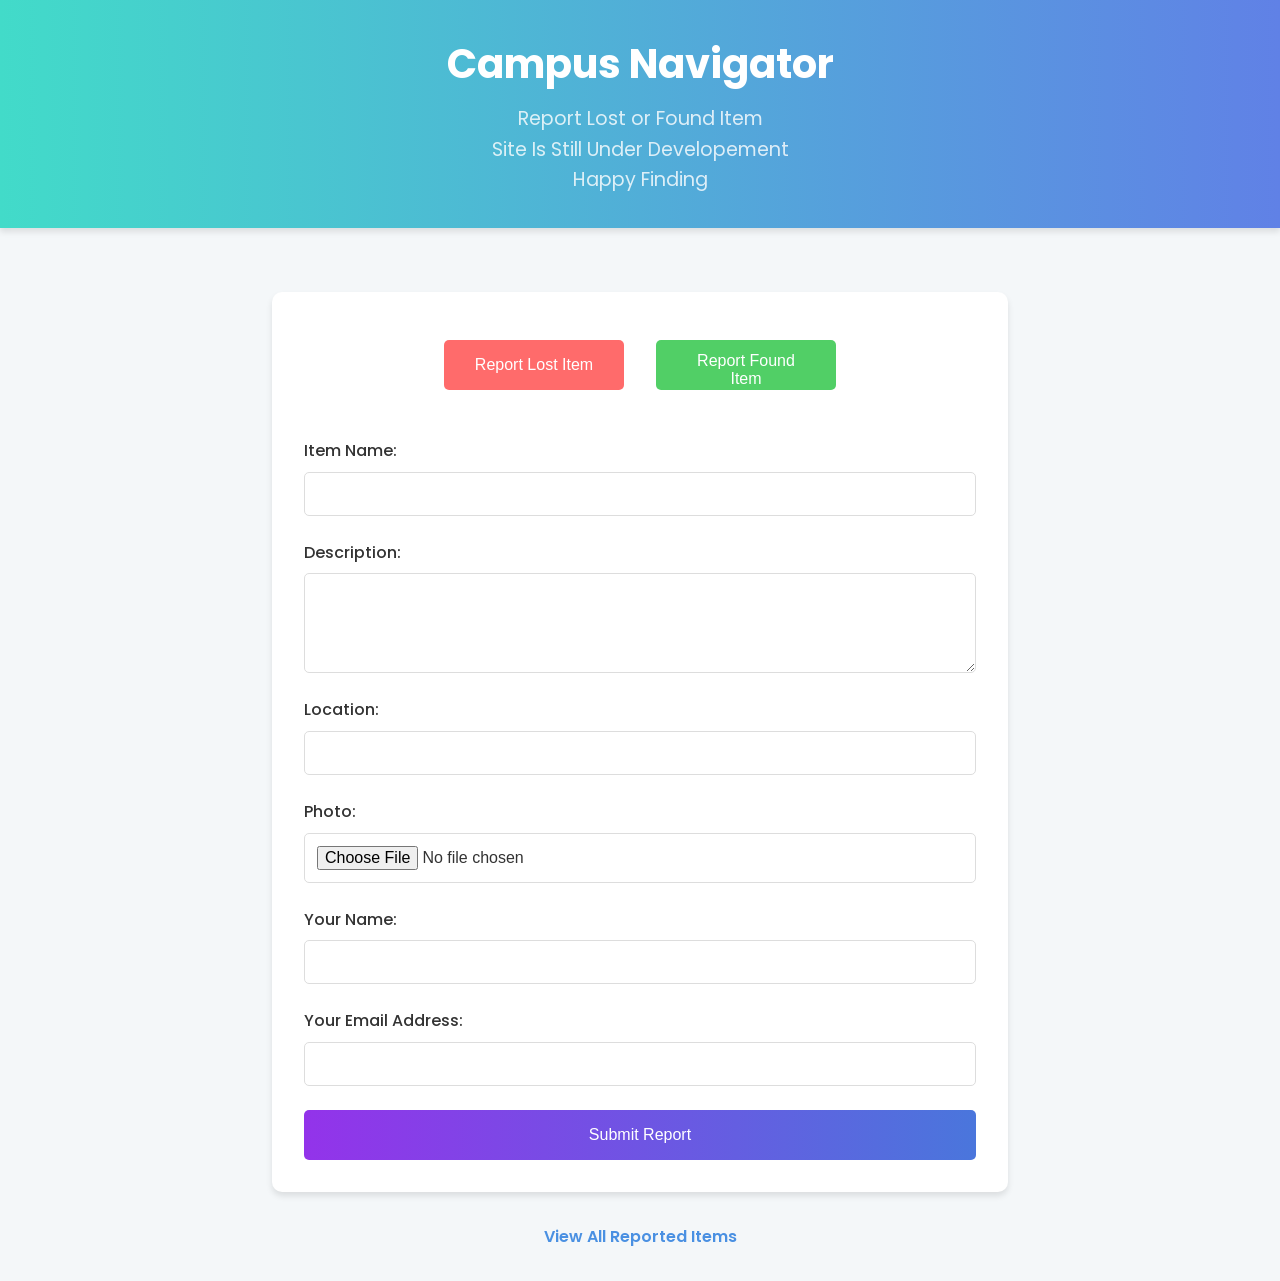
==== commit 2b3efe26: "Update J-lost-form.html" ====
--- a/J-lost-form.html
+++ b/J-lost-form.html
@@ -219,6 +219,8 @@
     <header>
         <h1>Campus Navigator</h1>
         <p class="subtitle">Report Lost or Found Item</p>
+        <p class="subtitle">Site Is Still Under Developement </p>
+        <p class="subtitle">Happy Finding </p>
     </header>
 
     <div class="container">
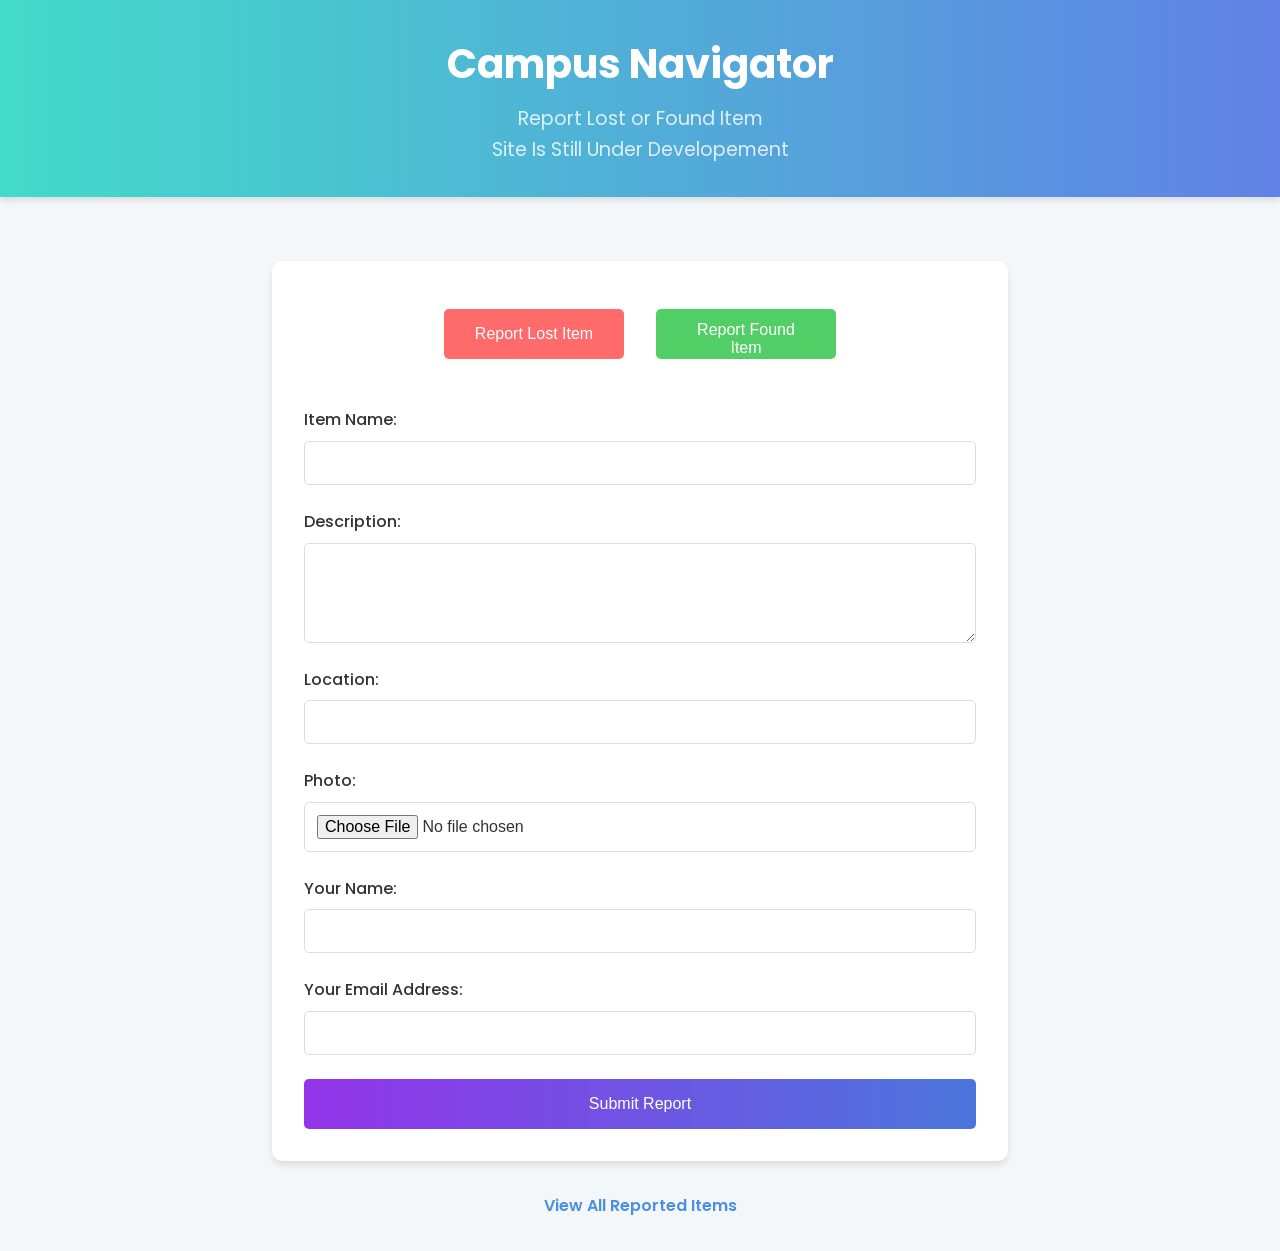
==== commit 79938918: "Update J-lost-form.html" ====
--- a/J-lost-form.html
+++ b/J-lost-form.html
@@ -220,7 +220,6 @@
         <h1>Campus Navigator</h1>
         <p class="subtitle">Report Lost or Found Item</p>
         <p class="subtitle">Site Is Still Under Developement </p>
-        <p class="subtitle">Happy Finding </p>
     </header>
 
     <div class="container">
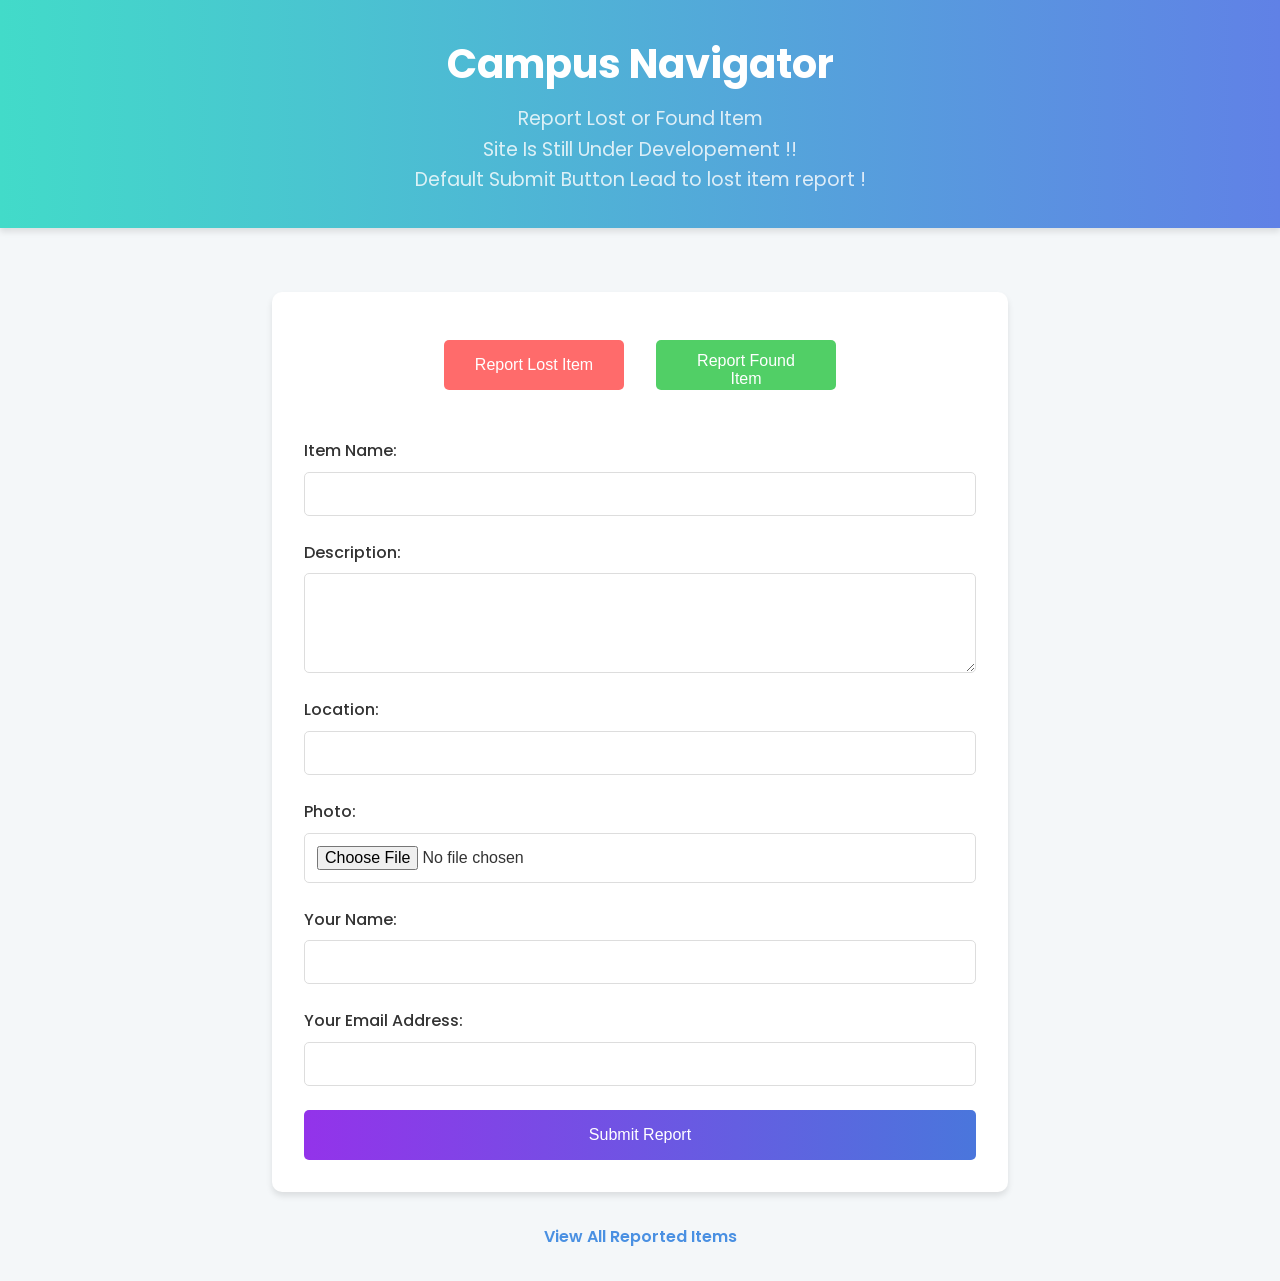
==== commit 761da93d: "Update J-lost-form.html" ====
--- a/J-lost-form.html
+++ b/J-lost-form.html
@@ -219,7 +219,8 @@
     <header>
         <h1>Campus Navigator</h1>
         <p class="subtitle">Report Lost or Found Item</p>
-        <p class="subtitle">Site Is Still Under Developement </p>
+        <p class="subtitle">Site Is Still Under Developement !! </p>
+        <p class="subtitle">Default Submit Button Lead to lost item report !</p>
     </header>
 
     <div class="container">
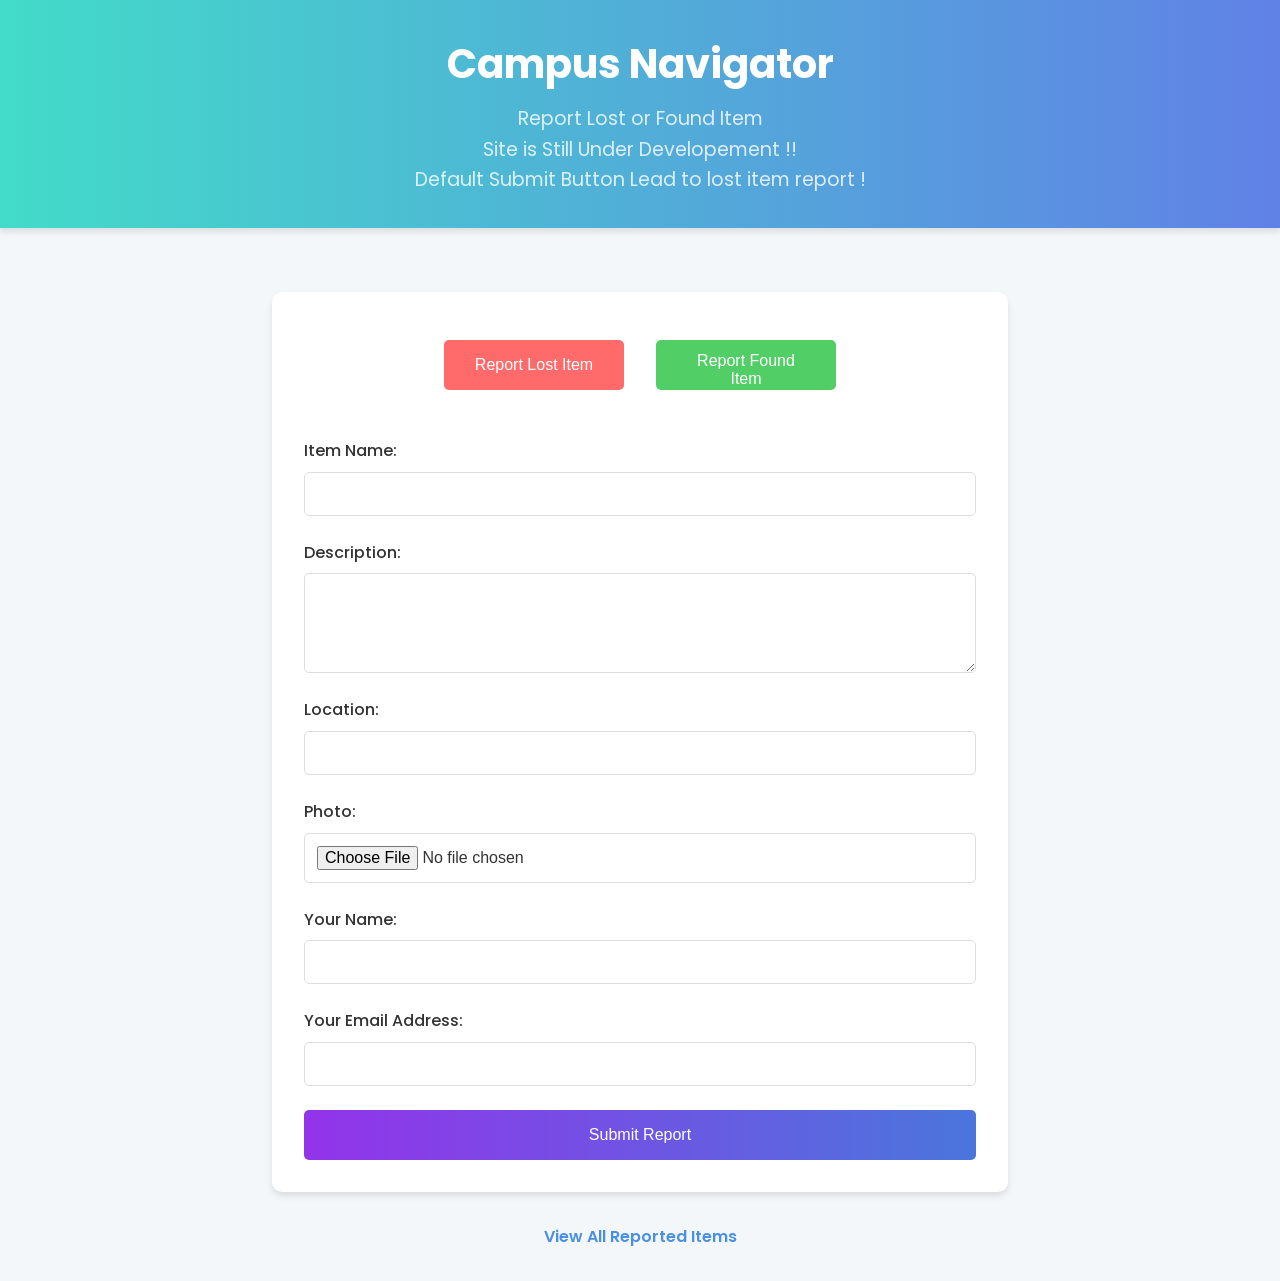
==== commit 52f558b2: "Update J-lost-form.html" ====
--- a/J-lost-form.html
+++ b/J-lost-form.html
@@ -219,7 +219,8 @@
     <header>
         <h1>Campus Navigator</h1>
         <p class="subtitle">Report Lost or Found Item</p>
-        <p class="subtitle">Site Is Still Under Developement !! </p>
+        <p class="subtitle">Site is Still Under Developement !! 
+        </p>
         <p class="subtitle">Default Submit Button Lead to lost item report !</p>
     </header>
 
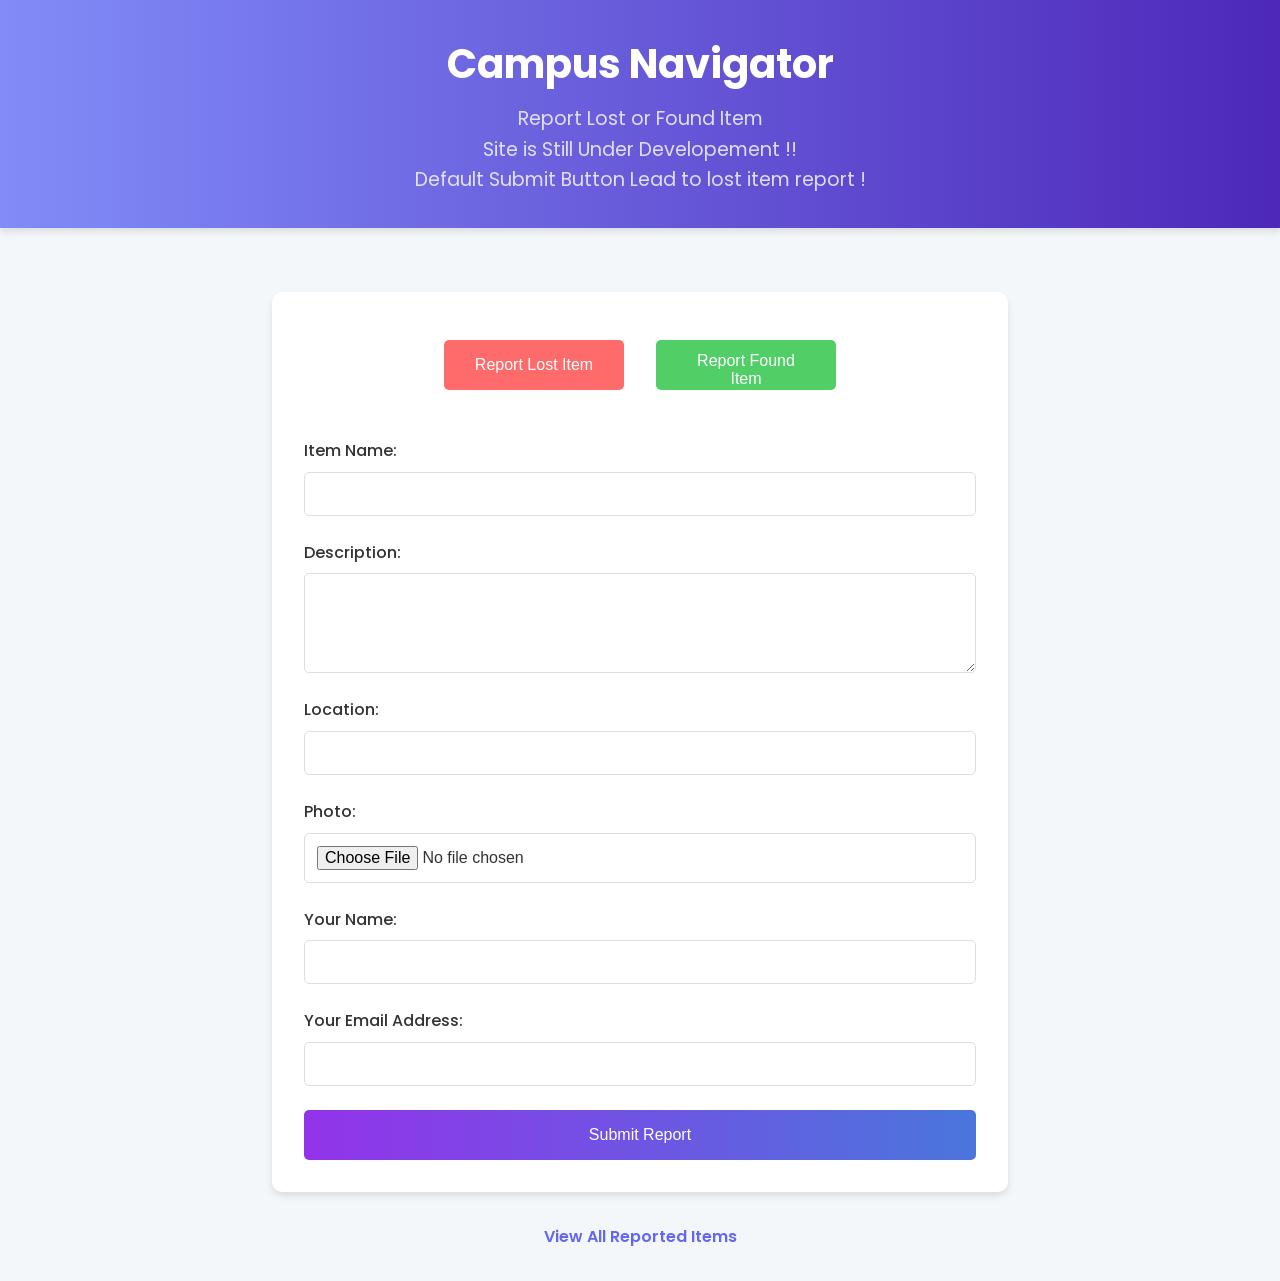
==== commit d8b2da37: "update interfaces" ====
--- a/J-lost-form.html
+++ b/J-lost-form.html
@@ -17,8 +17,8 @@
     <link href="https://fonts.googleapis.com/css2?family=Poppins:wght@300;400;500;600;700&display=swap" rel="stylesheet">
     <style>
         :root {
-            --primary-color: #4a90e2;
-            --secondary-color: #f39c12;
+            --primary-color: #6366f1;
+            --secondary-color: #818cf8;
             --background-color: #f4f7f9;
             --text-color: #333;
             --card-background: #ffffff;
@@ -45,7 +45,7 @@
         }
 
         header {
-            background: linear-gradient(to right,#42dbc9, #6081e6);
+            background: linear-gradient(to right,#818cf8, #4d28ba);
             color: white;
             text-align: center;
             padding: 2rem 0;
